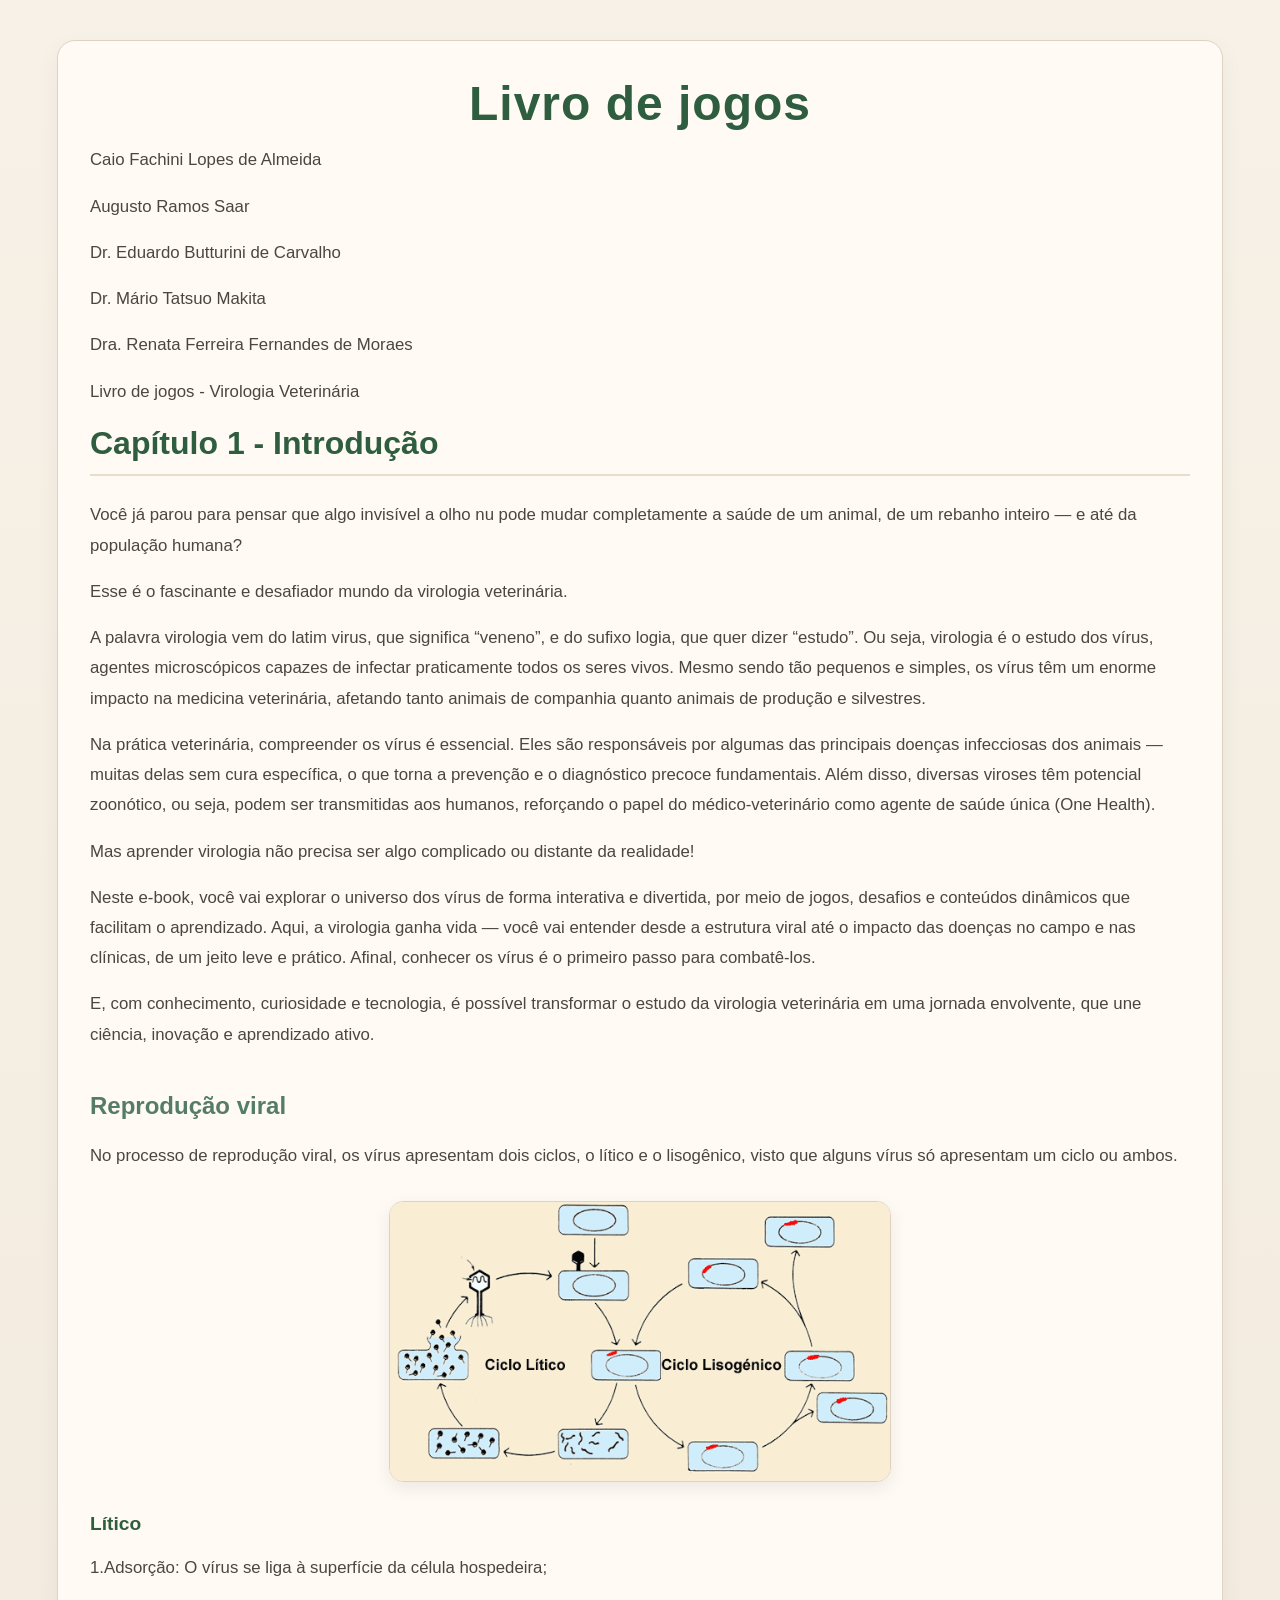
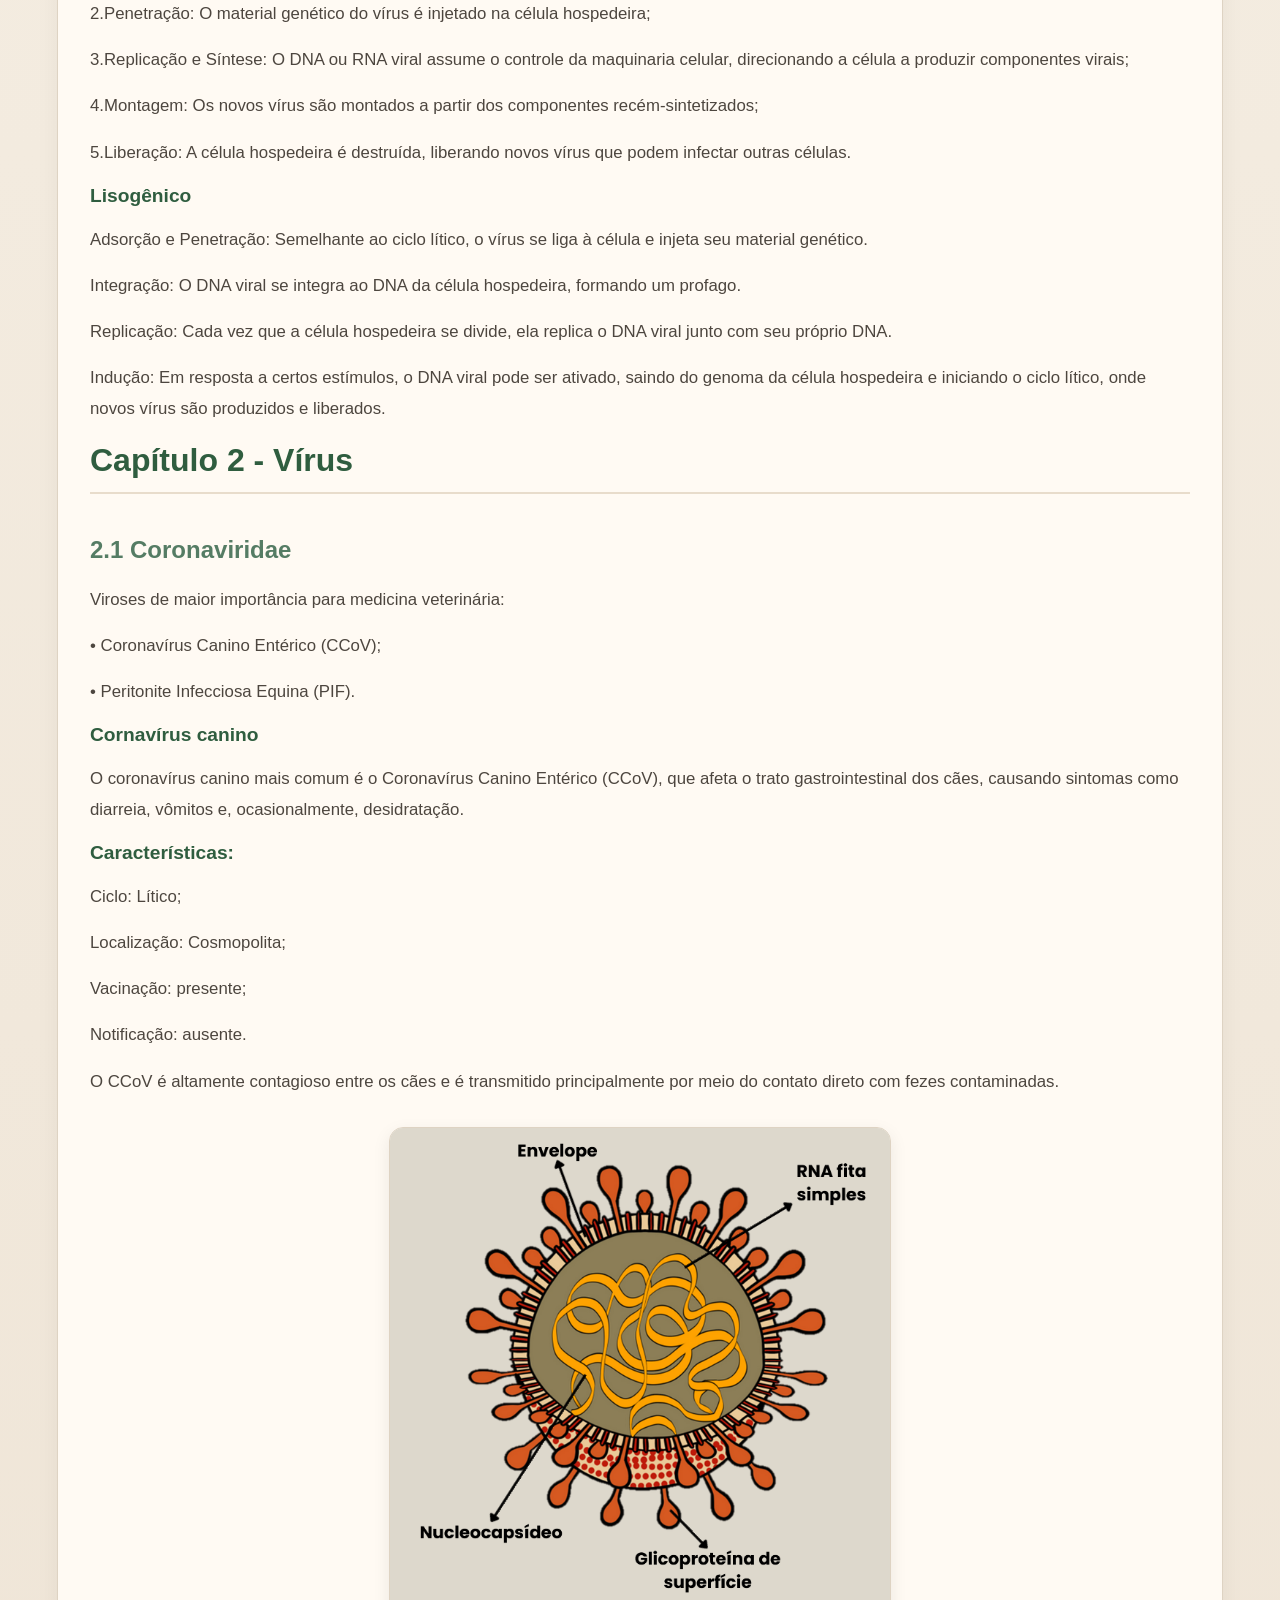
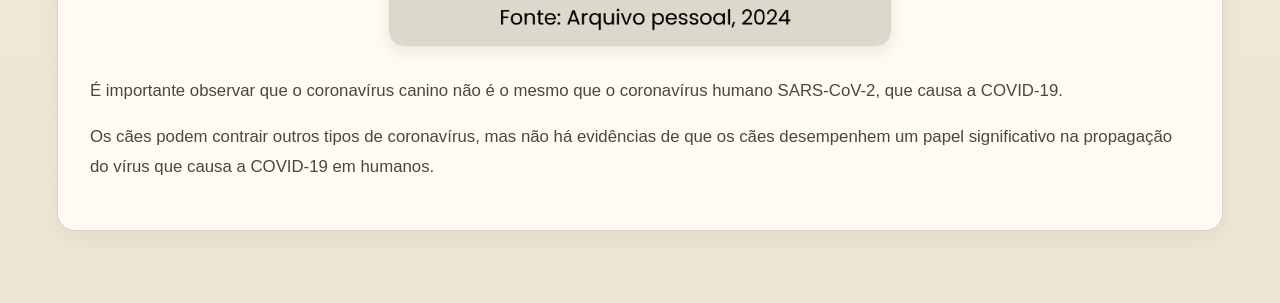
==== index.html @ dc7a4ff9 "projeto inicial do ebook para site" ====
<!DOCTYPE html>
<html lang="pt-br">
<head>
    <meta charset="UTF-8">
    <meta name="viewport" content="width=device-width, initial-scale=1.0">
    <title>Livro de jogos</title>
    <link rel="stylesheet" href=".\Reset.css">
    <link rel="stylesheet" href=".\Style.css">
</head>
<body>
    <div>
        <h1>Livro de jogos</h1>
    <div>
    <div>
        <p>Caio Fachini Lopes de Almeida</p>
        <p>Augusto Ramos Saar</p>
        <p>Dr. Eduardo Butturini de Carvalho</p>
        <p>Dr. Mário Tatsuo Makita</p>
        <p>Dra. Renata Ferreira Fernandes de Moraes</p>
    </div>
    <div>
        <p>Livro de jogos - Virologia Veterinária</p>
    </div>
    <div>
        <h2>Capítulo 1 - Introdução</h2>
        <div>
            <p>
                Você já parou para pensar que algo invisível a olho nu pode mudar completamente a saúde de um animal, 
                de um rebanho inteiro — e até da população humana?
            </p>
            <p>Esse é o fascinante e desafiador mundo da virologia veterinária.</p>
        </div>
        <div>
            <p>
                A palavra virologia vem do latim virus, que significa “veneno”, e do sufixo logia, que quer dizer “estudo”. 
                Ou seja, virologia é o estudo dos vírus, agentes microscópicos capazes de infectar praticamente todos os seres vivos. 
                Mesmo sendo tão pequenos e simples, os vírus têm um enorme impacto na medicina veterinária, afetando tanto animais de 
                companhia quanto animais de produção e silvestres.
            </p>
        </div>
        <div>
            <p>
                Na prática veterinária, compreender os vírus é essencial. Eles são responsáveis por algumas das principais doenças 
                infecciosas dos animais — muitas delas sem cura específica, o que torna a prevenção e o diagnóstico precoce fundamentais. 
                Além disso, diversas viroses têm potencial zoonótico, ou seja, podem ser transmitidas aos humanos, reforçando o papel do 
                médico-veterinário como agente de saúde única (One Health).
            </p>
        </div>
        <div>
            <p>
                Mas aprender virologia não precisa ser algo complicado ou distante da realidade!
            </p>
        </div>
        <div>
            <p>
                Neste e-book, você vai explorar o universo dos vírus de forma interativa e divertida, 
                por meio de jogos, desafios e conteúdos dinâmicos que facilitam o aprendizado. Aqui, a virologia ganha vida — 
                você vai entender desde a estrutura viral até o impacto das doenças no campo e nas clínicas, de um jeito leve e prático.
                Afinal, conhecer os vírus é o primeiro passo para combatê-los.
            </p>
        </div>
        <div>
            <p>
                E, com conhecimento, curiosidade e tecnologia, é possível transformar o estudo da virologia veterinária em uma jornada 
                envolvente, que une ciência, inovação e aprendizado ativo.
            </p>
        </div>
        <h3>Reprodução viral</h3>
        <div>
            <p>
                No processo de reprodução viral, os vírus apresentam dois ciclos, o lítico e o lisogênico, visto que alguns vírus só 
                apresentam um ciclo ou ambos.
            </p>
        </div>
        <img src="reproducaoViral.png">
        <div>
            <div>
                <h4>Lítico</h4>
                <p>1.Adsorção: O vírus se liga à superfície da célula hospedeira;</p>
                <p>2.Penetração: O material genético do vírus é injetado na célula hospedeira;</p>
                <p>3.Replicação e Síntese: O DNA ou RNA viral assume o controle da maquinaria celular, direcionando a célula a produzir componentes virais;</p>
                <p>4.Montagem: Os novos vírus são montados a partir dos componentes recém-sintetizados;</p>
                <p>5.Liberação: A célula hospedeira é destruída, liberando novos vírus que podem infectar outras células.</p>
            </div>
            <div>
                <h4>Lisogênico</h4>
                <p>Adsorção e Penetração: Semelhante ao ciclo lítico, o vírus se liga à célula e injeta seu material genético.</p>
                <p>Integração: O DNA viral se integra ao DNA da célula hospedeira, formando um profago.</p>
                <p>Replicação: Cada vez que a célula hospedeira se divide, ela replica o DNA viral junto com seu próprio DNA.</p>
                <p>
                    Indução: Em resposta a certos estímulos, o DNA viral pode ser ativado, saindo do genoma da célula hospedeira e 
                    iniciando o ciclo lítico, onde novos vírus são produzidos e liberados.
                </p>
            </div>
        </div>
    </div>
    <div>
        <h2>Capítulo 2 - Vírus</h2>
        <h3>2.1 Coronaviridae</h3>
        <div>
            <p>Viroses de maior importância para medicina veterinária:</p>
            <p>• Coronavírus Canino Entérico (CCoV);</p>
            <p>• Peritonite Infecciosa Equina (PIF).</p>
        </div>
        <h4>Cornavírus canino</h4>
        <div>
            <p>
                O coronavírus canino mais comum é o Coronavírus Canino Entérico (CCoV), que afeta o trato gastrointestinal dos cães, 
                causando sintomas como diarreia, vômitos e, ocasionalmente, desidratação.
            </p>
        </div>
        <div>
            <div>
                <h4>Características:</h4>
                <p>Ciclo: Lítico;</p>
                <p>Localização: Cosmopolita;</p>
                <p>Vacinação: presente;</p>
                <p>Notificação: ausente.</p>
                <p>
                    O CCoV é altamente contagioso entre os cães e é transmitido principalmente por meio 
                    do contato direto com fezes contaminadas.
                </p>
            </div>
            <div>
                <img src="coronaCanino.png">
            </div>
        </div>
        <div>
            <p>É importante observar que o coronavírus canino não é o mesmo que o coronavírus humano SARS-CoV-2, que causa a COVID-19. </p>
            <p>
                Os cães podem contrair outros tipos de coronavírus, mas não há evidências de que os cães desempenhem um papel 
                significativo na propagação do vírus que causa a COVID-19 em humanos.
            </p>
        </div>
    </div>
</body>
</html>
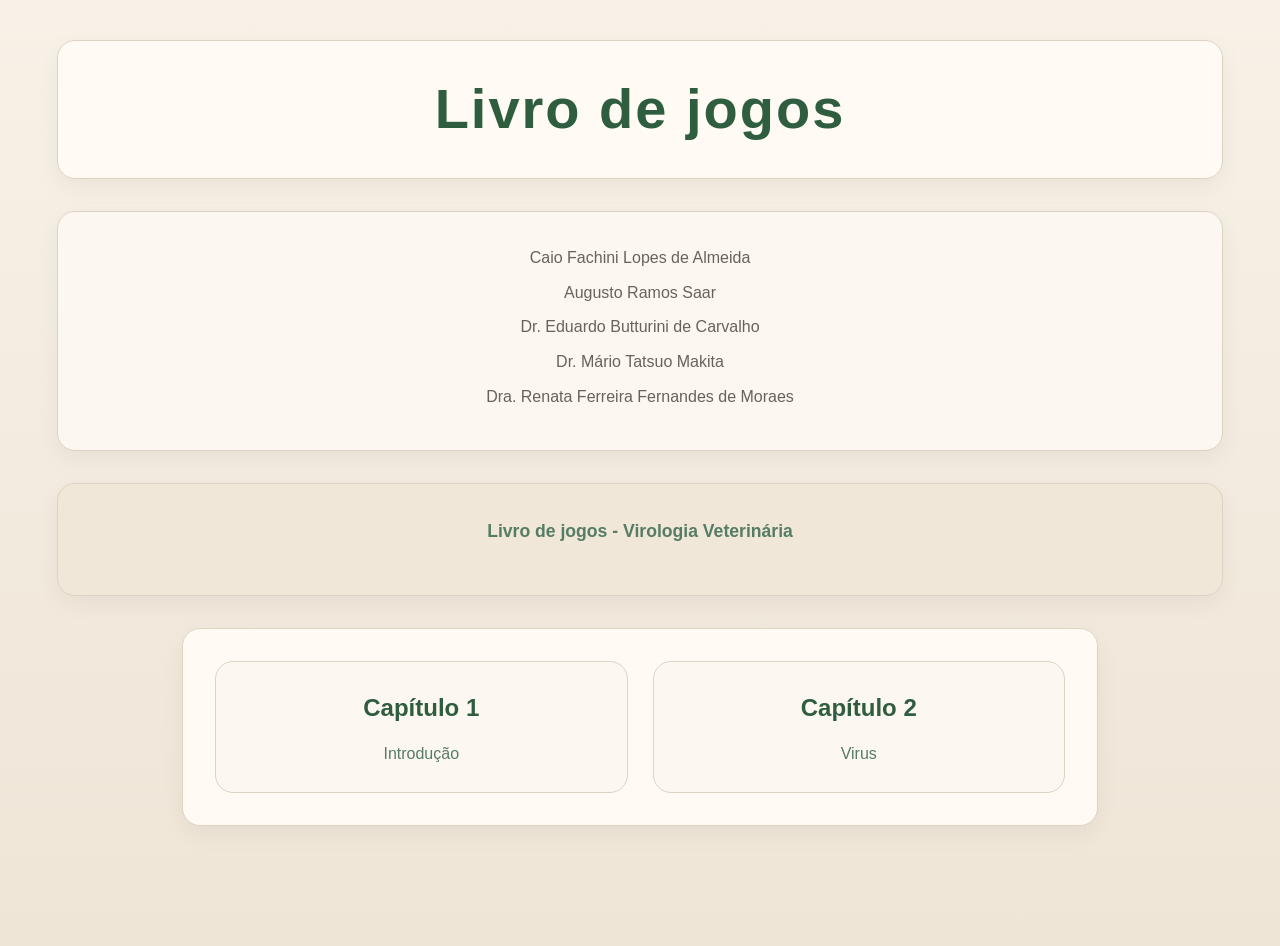
==== commit 8394b309: "redesign e adição de mais conteudo" ====
--- a/index.html
+++ b/index.html
@@ -9,129 +9,61 @@
 </head>
 <body>
     <div>
-        <h1>Livro de jogos</h1>
+
+        <h1 class="ebook-title">
+            Livro de jogos
+        </h1>
+
+    </div>
+
+
+    <div class="authors-card">
+
+        <p class="authors-name">
+            Caio Fachini Lopes de Almeida
+        </p>
+
+        <p class="authors-name">
+            Augusto Ramos Saar
+        </p>
+
+        <p class="authors-name">
+            Dr. Eduardo Butturini de Carvalho
+        </p>
+
+        <p class="authors-name">
+            Dr. Mário Tatsuo Makita
+        </p>
+
+        <p class="authors-name">
+            Dra. Renata Ferreira Fernandes de Moraes
+        </p>
+
+    </div>
+
+
     <div>
-    <div>
-        <p>Caio Fachini Lopes de Almeida</p>
-        <p>Augusto Ramos Saar</p>
-        <p>Dr. Eduardo Butturini de Carvalho</p>
-        <p>Dr. Mário Tatsuo Makita</p>
-        <p>Dra. Renata Ferreira Fernandes de Moraes</p>
+
+        <p>
+            Livro de jogos - Virologia Veterinária
+        </p>
+
     </div>
-    <div>
-        <p>Livro de jogos - Virologia Veterinária</p>
-    </div>
-    <div>
-        <h2>Capítulo 1 - Introdução</h2>
-        <div>
-            <p>
-                Você já parou para pensar que algo invisível a olho nu pode mudar completamente a saúde de um animal, 
-                de um rebanho inteiro — e até da população humana?
-            </p>
-            <p>Esse é o fascinante e desafiador mundo da virologia veterinária.</p>
-        </div>
-        <div>
-            <p>
-                A palavra virologia vem do latim virus, que significa “veneno”, e do sufixo logia, que quer dizer “estudo”. 
-                Ou seja, virologia é o estudo dos vírus, agentes microscópicos capazes de infectar praticamente todos os seres vivos. 
-                Mesmo sendo tão pequenos e simples, os vírus têm um enorme impacto na medicina veterinária, afetando tanto animais de 
-                companhia quanto animais de produção e silvestres.
-            </p>
-        </div>
-        <div>
-            <p>
-                Na prática veterinária, compreender os vírus é essencial. Eles são responsáveis por algumas das principais doenças 
-                infecciosas dos animais — muitas delas sem cura específica, o que torna a prevenção e o diagnóstico precoce fundamentais. 
-                Além disso, diversas viroses têm potencial zoonótico, ou seja, podem ser transmitidas aos humanos, reforçando o papel do 
-                médico-veterinário como agente de saúde única (One Health).
-            </p>
-        </div>
-        <div>
-            <p>
-                Mas aprender virologia não precisa ser algo complicado ou distante da realidade!
-            </p>
-        </div>
-        <div>
-            <p>
-                Neste e-book, você vai explorar o universo dos vírus de forma interativa e divertida, 
-                por meio de jogos, desafios e conteúdos dinâmicos que facilitam o aprendizado. Aqui, a virologia ganha vida — 
-                você vai entender desde a estrutura viral até o impacto das doenças no campo e nas clínicas, de um jeito leve e prático.
-                Afinal, conhecer os vírus é o primeiro passo para combatê-los.
-            </p>
-        </div>
-        <div>
-            <p>
-                E, com conhecimento, curiosidade e tecnologia, é possível transformar o estudo da virologia veterinária em uma jornada 
-                envolvente, que une ciência, inovação e aprendizado ativo.
-            </p>
-        </div>
-        <h3>Reprodução viral</h3>
-        <div>
-            <p>
-                No processo de reprodução viral, os vírus apresentam dois ciclos, o lítico e o lisogênico, visto que alguns vírus só 
-                apresentam um ciclo ou ambos.
-            </p>
-        </div>
-        <img src="reproducaoViral.png">
-        <div>
-            <div>
-                <h4>Lítico</h4>
-                <p>1.Adsorção: O vírus se liga à superfície da célula hospedeira;</p>
-                <p>2.Penetração: O material genético do vírus é injetado na célula hospedeira;</p>
-                <p>3.Replicação e Síntese: O DNA ou RNA viral assume o controle da maquinaria celular, direcionando a célula a produzir componentes virais;</p>
-                <p>4.Montagem: Os novos vírus são montados a partir dos componentes recém-sintetizados;</p>
-                <p>5.Liberação: A célula hospedeira é destruída, liberando novos vírus que podem infectar outras células.</p>
-            </div>
-            <div>
-                <h4>Lisogênico</h4>
-                <p>Adsorção e Penetração: Semelhante ao ciclo lítico, o vírus se liga à célula e injeta seu material genético.</p>
-                <p>Integração: O DNA viral se integra ao DNA da célula hospedeira, formando um profago.</p>
-                <p>Replicação: Cada vez que a célula hospedeira se divide, ela replica o DNA viral junto com seu próprio DNA.</p>
-                <p>
-                    Indução: Em resposta a certos estímulos, o DNA viral pode ser ativado, saindo do genoma da célula hospedeira e 
-                    iniciando o ciclo lítico, onde novos vírus são produzidos e liberados.
-                </p>
-            </div>
-        </div>
-    </div>
-    <div>
-        <h2>Capítulo 2 - Vírus</h2>
-        <h3>2.1 Coronaviridae</h3>
-        <div>
-            <p>Viroses de maior importância para medicina veterinária:</p>
-            <p>• Coronavírus Canino Entérico (CCoV);</p>
-            <p>• Peritonite Infecciosa Equina (PIF).</p>
-        </div>
-        <h4>Cornavírus canino</h4>
-        <div>
-            <p>
-                O coronavírus canino mais comum é o Coronavírus Canino Entérico (CCoV), que afeta o trato gastrointestinal dos cães, 
-                causando sintomas como diarreia, vômitos e, ocasionalmente, desidratação.
-            </p>
-        </div>
-        <div>
-            <div>
-                <h4>Características:</h4>
-                <p>Ciclo: Lítico;</p>
-                <p>Localização: Cosmopolita;</p>
-                <p>Vacinação: presente;</p>
-                <p>Notificação: ausente.</p>
-                <p>
-                    O CCoV é altamente contagioso entre os cães e é transmitido principalmente por meio 
-                    do contato direto com fezes contaminadas.
-                </p>
-            </div>
-            <div>
-                <img src="coronaCanino.png">
-            </div>
-        </div>
-        <div>
-            <p>É importante observar que o coronavírus canino não é o mesmo que o coronavírus humano SARS-CoV-2, que causa a COVID-19. </p>
-            <p>
-                Os cães podem contrair outros tipos de coronavírus, mas não há evidências de que os cães desempenhem um papel 
-                significativo na propagação do vírus que causa a COVID-19 em humanos.
-            </p>
-        </div>
+
+
+    <div class="chapter-selector">
+
+        <a href="./cap1/" class="chapter-button">
+            Capítulo 1
+            <span>Introdução</span>
+        </a>
+
+
+        <a href="./cap2/" class="chapter-button">
+            Capítulo 2
+            <span>Virus</span>
+        </a>
+
     </div>
 </body>
 </html>
